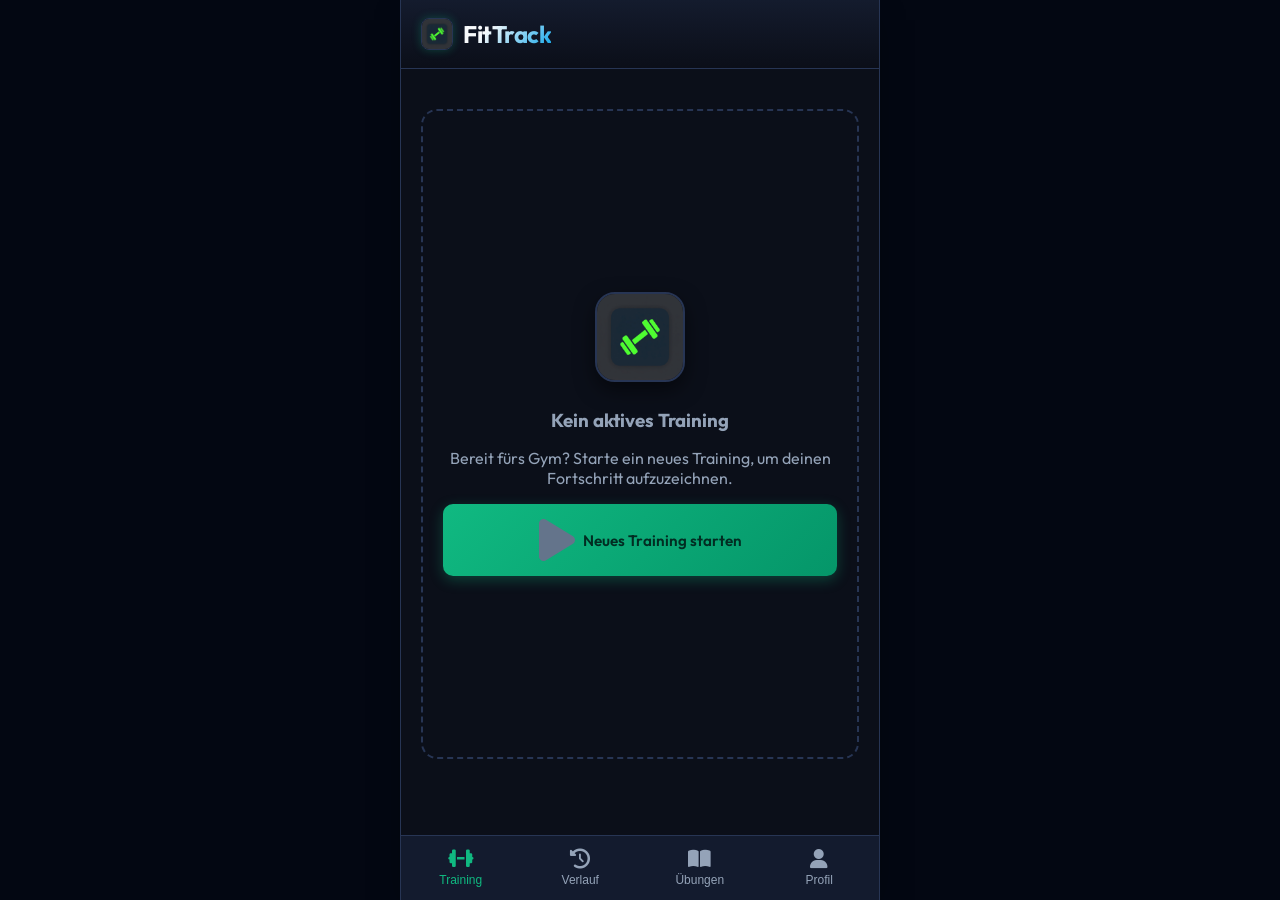
==== index.html @ 8a7a1597 "fix: add label to reset default exercises button" ====
<!DOCTYPE html>
<html lang="de">
<head>
  <meta charset="UTF-8">
  <meta name="viewport" content="width=device-width, initial-scale=1.0, maximum-scale=1.0, user-scalable=no">
  <title>FitTrack - Fitness-Tracker</title>
  <meta name="description" content="Ein erstklassiger mobiler Fitness-Tracker zum Erfassen von Sätzen, Wiederholungen und Gewichten offline.">
  <!-- PWA manifest -->
  <link rel="manifest" href="./manifest.json">
  <meta name="theme-color" content="#0f172a">
  <meta name="apple-mobile-web-app-capable" content="yes">
  <meta name="apple-mobile-web-app-status-bar-style" content="black-translucent">
  <meta name="apple-mobile-web-app-title" content="FitTrack">
  <link rel="apple-touch-icon" href="./icons/icon-192.png">

  
  <!-- Fonts & Icons -->
  <link rel="preconnect" href="https://fonts.googleapis.com">
  <link rel="preconnect" href="https://fonts.gstatic.com" crossorigin>
  <link href="https://fonts.googleapis.com/css2?family=Outfit:wght@300;400;500;600;700;800&display=swap" rel="stylesheet">
  <link rel="stylesheet" href="https://cdnjs.cloudflare.com/ajax/libs/font-awesome/6.4.0/css/all.min.css">
  
  <!-- Core Stylesheet -->
  <link rel="stylesheet" href="css/style.css?v=23">
  
  <!-- Firebase SDKs (v9+ compat) -->
  <script src="https://www.gstatic.com/firebasejs/9.22.1/firebase-app-compat.js"></script>
  <script src="https://www.gstatic.com/firebasejs/9.22.1/firebase-auth-compat.js"></script>
  <script src="https://www.gstatic.com/firebasejs/9.22.1/firebase-firestore-compat.js"></script>
</head>
<body>

  <div class="app-container">
    <!-- Header -->
    <header>
      <div class="header-logo-title">
        <img src="icons/icon-192.png" alt="FitTrack Logo" class="app-logo">
        <h1>FitTrack</h1>
      </div>
      <div id="workout-timer" class="timer-badge" style="display: none;">
        <i class="fa-regular fa-clock"></i>
        <span id="timer-text">00:00</span>
      </div>
    </header>

    <!-- 1. Active Workout View -->
    <main id="view-workout" class="view active">
      <!-- Empty State (No Active Workout) -->
      <div id="workout-empty-state" class="empty-state">
        <img src="icons/icon-192.png" alt="FitTrack Logo" class="empty-state-logo">
        <h3>Kein aktives Training</h3>
        <p>Bereit fürs Gym? Starte ein neues Training, um deinen Fortschritt aufzuzeichnen.</p>
        <button id="btn-start-workout" class="btn btn-primary">
          <i class="fa-solid fa-play"></i> Neues Training starten
        </button>
      </div>

      <!-- Active Workout Session UI -->
      <div id="workout-active-ui" style="display: none;">
        <div class="workout-header">
          <div class="workout-title-row">
            <input type="text" id="workout-name-input" value="Training" aria-label="Name des Trainings">
            <button id="btn-cancel-workout" class="btn btn-danger btn-sm" title="Training verwerfen">
              <i class="fa-solid fa-trash-can"></i>
            </button>
          </div>
          <div class="workout-meta">
            <span><i class="fa-solid fa-calendar-days"></i> Heute</span>
            <span><i class="fa-solid fa-layer-group"></i> <span id="workout-exercise-count">0</span> Übungen</span>
          </div>
        </div>

        <!-- Exercises list of the current workout -->
        <div id="workout-exercises-list"></div>

        <div class="action-bar-sticky">
          <button id="btn-add-exercise-trigger" class="btn btn-secondary">
            <i class="fa-solid fa-plus"></i> Übung hinzufügen
          </button>
          <button id="btn-finish-workout" class="btn btn-primary">
            <i class="fa-solid fa-circle-check"></i> Training abschließen
          </button>
        </div>
      </div>
    </main>

    <!-- 2. History View -->
    <main id="view-history" class="view">
      <h2 style="font-size: 1.25rem; font-weight: 700; margin-bottom: 16px;">Trainingsverlauf</h2>
      
      <div id="history-empty-state" class="empty-state">
        <i class="fa-solid fa-clock-rotate-left"></i>
        <h3>Noch keine Trainings aufgezeichnet</h3>
        <p>Deine beendeten Einheiten werden hier angezeigt. Bleib dran!</p>
      </div>

      <div id="history-list" class="history-list" style="display: none;"></div>
    </main>

    <!-- 3. Exercises Library View -->
    <main id="view-exercises" class="view">
      <div style="display: flex; justify-content: space-between; align-items: center; margin-bottom: 16px;">
        <h2 style="font-size: 1.25rem; font-weight: 700;">Übungsdatenbank</h2>
        <div style="display: flex; gap: 8px;">
          <button id="btn-reset-default-exercises" class="btn btn-secondary btn-sm" title="Standardübungen wiederherstellen">
            <i class="fa-solid fa-arrow-rotate-left"></i> Standard
          </button>
          <button id="btn-create-exercise-modal-trigger" class="btn btn-secondary btn-sm">
            <i class="fa-solid fa-plus"></i> Eigene
          </button>
        </div>
      </div>

      <!-- Search & Filters -->
      <div class="search-container">
        <div class="search-input-wrapper">
          <i class="fa-solid fa-magnifying-glass"></i>
          <input type="text" id="exercise-search-input" class="search-input" placeholder="Übung suchen...">
        </div>
      </div>

      <div id="category-filters-container" class="category-filters">
        <span class="filter-badge active" data-category="all">Alle</span>
        <span class="filter-badge" data-category="brust">Brust</span>
        <span class="filter-badge" data-category="rücken">Rücken</span>
        <span class="filter-badge" data-category="beine">Beine</span>
        <span class="filter-badge" data-category="schultern">Schultern</span>
        <span class="filter-badge" data-category="arme">Arme</span>
        <span class="filter-badge" data-category="bauch">Bauch</span>
      </div>

      <div id="exercises-list" class="exercises-list"></div>
    </main>

    <!-- 4. Profile View -->
    <main id="view-profile" class="view">
      <h2 style="font-size: 1.25rem; font-weight: 700; margin-bottom: 16px;">Mein Profil</h2>
      
      <!-- Profile Card (Logged In) -->
      <div id="profile-logged-in" style="display: none;">
        <div class="profile-card">
          <div class="profile-avatar">
            <i class="fa-solid fa-user-check"></i>
          </div>
          <div class="profile-info">
            <span id="profile-email" class="profile-username">user@example.com</span>
            <span class="profile-status"><i class="fa-solid fa-cloud-arrow-up"></i> Cloud-Synchronisierung aktiv</span>
          </div>
        </div>
        <button id="btn-logout" class="btn btn-danger" style="margin-top: 20px;">
          <i class="fa-solid fa-right-from-bracket"></i> Abmelden
        </button>
      </div>

      <!-- Auth Form Card (Logged Out) -->
      <div id="profile-logged-out" style="display: block;">
        <div class="auth-card">
          <h3>Mit Cloud synchronisieren</h3>
          <p style="color: var(--text-secondary); font-size: 0.88rem; margin-bottom: 20px;">
            Melde dich an, um deine Trainingseinheiten in der Cloud zu sichern und auf allen Geräten zu synchronisieren.
          </p>

          <form id="auth-form" onsubmit="return false;">
            <div class="form-group">
              <label for="auth-email" class="form-label">E-Mail-Adresse</label>
              <input type="email" id="auth-email" class="form-input" placeholder="name@beispiel.de" required>
            </div>
            <div class="form-group">
              <label for="auth-password" class="form-label">Passwort</label>
              <input type="password" id="auth-password" class="form-input" placeholder="Mind. 6 Zeichen" required>
            </div>
            
            <p id="auth-error-msg" style="color: var(--accent-danger); font-size: 0.85rem; margin-top: -8px; margin-bottom: 12px; display: none;"></p>

            <div style="display: flex; gap: 10px;">
              <button type="submit" id="btn-submit-login" class="btn btn-primary" style="flex: 1;">Einloggen</button>
              <button type="button" id="btn-submit-register" class="btn btn-secondary" style="flex: 1;">Registrieren</button>
            </div>
          </form>

          <div class="auth-divider">
            <span>oder</span>
          </div>

          <button id="btn-google-login" class="btn btn-secondary" style="width: 100%; gap: 10px;">
            <img src="https://www.gstatic.com/firebasejs/ui/2.0.0/images/auth/google.svg" width="18" alt="Google Logo">
            Mit Google anmelden
          </button>
        </div>
      </div>

      <!-- Settings Section -->
      <div class="settings-card">
        <h3 style="font-size: 1.15rem; font-weight: 700; margin-bottom: 16px;">Einstellungen</h3>
        
        <div class="setting-row">
          <div class="setting-info">
            <span class="setting-title">Pausen-Timer</span>
            <span class="setting-desc">Automatisch nach jedem Satz</span>
          </div>
          <label class="toggle-switch">
            <input type="checkbox" id="setting-timer-enabled">
            <span class="toggle-slider"></span>
          </label>
        </div>

        <div class="setting-row">
          <div class="setting-info">
            <span class="setting-title">Pausen-Dauer</span>
            <span class="setting-desc">Standardzeit für den Timer</span>
          </div>
          <select id="setting-timer-duration" class="form-select" style="width: auto; padding: 6px 30px 6px 12px; font-size: 0.9rem;">
            <option value="30">30 Sek.</option>
            <option value="60">60 Sek.</option>
            <option value="90">90 Sek.</option>
            <option value="120">2 Min.</option>
            <option value="150">2.5 Min.</option>
            <option value="180">3 Min.</option>
            <option value="240">4 Min.</option>
            <option value="300">5 Min.</option>
          </select>
        </div>
      </div>
    </main>

    <!-- Floating Bottom Navigation -->
    <nav class="nav-bar">
      <button class="nav-tab active" data-view="workout" id="nav-tab-workout">
        <i class="fa-solid fa-dumbbell"></i>
        <span>Training</span>
      </button>
      <button class="nav-tab" data-view="history" id="nav-tab-history">
        <i class="fa-solid fa-clock-rotate-left"></i>
        <span>Verlauf</span>
      </button>
      <button class="nav-tab" data-view="exercises" id="nav-tab-exercises">
        <i class="fa-solid fa-book-open"></i>
        <span>Übungen</span>
      </button>
      <button class="nav-tab" data-view="profile" id="nav-tab-profile">
        <i class="fa-solid fa-user"></i>
        <span>Profil</span>
      </button>
    </nav>
  </div>

  <!-- Modal: Select Exercise (to add to active workout) -->
  <div id="modal-select-exercise" class="modal">
    <div class="modal-content">
      <div class="modal-header">
        <h2>Übung auswählen</h2>
        <button id="btn-close-select-modal" class="btn-modal-close"><i class="fa-solid fa-xmark"></i></button>
      </div>
      <div class="search-container">
        <div class="search-input-wrapper">
          <i class="fa-solid fa-magnifying-glass"></i>
          <input type="text" id="modal-exercise-search-input" class="search-input" placeholder="Übung suchen...">
        </div>
      </div>
      <div id="modal-exercises-list" class="exercises-list" style="max-height: 300px; overflow-y: auto; margin-bottom: 20px;"></div>
    </div>
  </div>

  <!-- Modal: Create Custom Exercise -->
  <div id="modal-create-exercise" class="modal">
    <div class="modal-content">
      <div class="modal-header">
        <h2 id="modal-create-exercise-title">Neue eigene Übung</h2>
        <button id="btn-close-create-modal" class="btn-modal-close"><i class="fa-solid fa-xmark"></i></button>
      </div>
      <form id="form-create-exercise" onsubmit="return false;">
        <div class="form-group">
          <label for="custom-exercise-name" class="form-label">Name der Übung</label>
          <input type="text" id="custom-exercise-name" class="form-input" placeholder="z. B. Schrägbankdrücken" required>
        </div>
        <div class="form-group">
          <label for="custom-exercise-category" class="form-label">Kategorie</label>
          <select id="custom-exercise-category" class="form-select" required>
            <option value="Brust">Brust</option>
            <option value="Rücken">Rücken</option>
            <option value="Beine">Beine</option>
            <option value="Schultern">Schultern</option>
            <option value="Arme">Arme</option>
            <option value="Bauch">Bauch</option>
          </select>
        </div>
        <div class="modal-actions">
          <button type="button" id="btn-cancel-create-exercise" class="btn btn-secondary">Abbrechen</button>
          <button type="submit" id="btn-submit-create-exercise" class="btn btn-primary">Übung erstellen</button>
        </div>
      </form>
    </div>
  </div>

  <!-- Toast Notifications Container -->
  <div id="toast-container" class="toast-container"></div>

  <!-- Custom Dialog Confirmation Modal -->
  <div id="custom-dialog-modal" class="modal">
    <div class="modal-content" style="max-width: 320px;">
      <div class="modal-header" style="margin-bottom: 12px;">
        <h2 id="custom-dialog-title">Bestätigen</h2>
      </div>
      <p id="custom-dialog-message" style="color: var(--text-secondary); font-size: 0.95rem; margin-bottom: 20px; line-height: 1.4;"></p>
      <div class="modal-actions" style="margin-top: 0; gap: 10px;">
        <button id="btn-custom-dialog-cancel" class="btn btn-secondary btn-sm" style="flex: 1; padding: 10px;">Abbrechen</button>
        <button id="btn-custom-dialog-confirm" class="btn btn-primary btn-sm" style="flex: 1; padding: 10px;">Ja</button>
      </div>
    </div>
  </div>

  <!-- Rest Timer Overlay -->
  <div id="rest-timer-overlay" class="rest-timer-overlay" style="display: none;">
    <div class="rest-timer-content">
      <div class="rest-timer-header">
        <span id="rest-timer-title">Pause</span>
      </div>
      <div class="rest-timer-circle-wrapper">
        <svg class="rest-timer-svg" viewBox="0 0 100 100">
          <circle class="rest-timer-circle-bg" cx="50" cy="50" r="45"></circle>
          <circle id="rest-timer-circle-progress" class="rest-timer-circle-progress" cx="50" cy="50" r="45"></circle>
        </svg>
        <span id="rest-timer-time">01:30</span>
      </div>
      <div class="rest-timer-actions">
        <button id="btn-rest-timer-minus" class="btn btn-secondary btn-circle" title="-30 Sekunden">-30s</button>
        <button id="btn-rest-timer-skip" class="btn btn-primary btn-sm">Überspringen</button>
        <button id="btn-rest-timer-plus" class="btn btn-secondary btn-circle" title="+30 Sekunden">+30s</button>
      </div>
    </div>
  </div>

  <!-- Core App Logic -->
  <script type="module" src="js/app.js?v=23" defer></script>
</body>
</html>
---- css/style.css ----
/*
 * style.css
 * Premium dark mode styling for the Fitness Tracker app.
 * Sports-tech aesthetic: deep slate background, graphite cards, neon accents, and smooth transitions.
 */

:root {
  --bg-primary: #0b0f19;      /* Extra deep space slate */
  --bg-surface: #151d30;      /* Dark graphite card surface */
  --bg-surface-elevated: #1e2942; /* Slightly lighter surface for active inputs */
  --accent-primary: #10b981;  /* Emerald/Neon green */
  --accent-primary-glow: rgba(16, 185, 129, 0.15);
  --accent-secondary: #0ea5e9;/* Sky blue */
  --accent-danger: #ef4444;   /* Red for delete/destructive actions */
  --text-primary: #f8fafc;    /* Crisp off-white */
  --text-secondary: #94a3b8;  /* Muted cool grey */
  --text-muted: #64748b;      /* Darker grey for helper text */
  --border-color: #273554;    /* Subtle dark blue-grey border */
  --border-color-focus: #3b82f6;
  --font-sans: 'Outfit', 'Inter', system-ui, -apple-system, sans-serif;
  --transition-smooth: all 0.25s cubic-bezier(0.4, 0, 0.2, 1);
  --border-radius-lg: 16px;
  --border-radius-md: 10px;
  --border-radius-sm: 6px;
  --shadow-premium: 0 10px 30px -10px rgba(0, 0, 0, 0.5);
  --safe-bottom: env(safe-area-inset-bottom, 0px);
}

* {
  box-sizing: border-box;
  margin: 0;
  padding: 0;
  -webkit-tap-highlight-color: transparent;
}

body {
  font-family: var(--font-sans);
  background-color: #030712; /* Darkest base */
  color: var(--text-primary);
  display: flex;
  justify-content: center;
  height: 100vh;
  height: 100dvh;
  overflow: hidden;
}

/* App Container - Constrained to 480px on desktop to look like a mobile phone mockup */
.app-container {
  width: 100%;
  max-width: 480px;
  background-color: var(--bg-primary);
  display: flex;
  flex-direction: column;
  position: relative;
  height: 100%;
  box-shadow: var(--shadow-premium);
  border-left: 1px solid var(--border-color);
  border-right: 1px solid var(--border-color);
}

/* Header */
header {
  flex-shrink: 0;
  background: linear-gradient(180deg, rgba(21, 29, 48, 0.9) 0%, rgba(11, 15, 25, 0.9) 100%);
  backdrop-filter: blur(10px);
  padding: 18px 20px;
  z-index: 100;
  border-bottom: 1px solid var(--border-color);
  display: flex;
  justify-content: space-between;
  align-items: center;
}

header h1 {
  font-size: 1.5rem;
  font-weight: 700;
  background: linear-gradient(135deg, var(--text-primary) 30%, var(--accent-secondary) 100%);
  -webkit-background-clip: text;
  background-clip: text;
  -webkit-text-fill-color: transparent;
  letter-spacing: -0.5px;
}

.header-logo-title {
  display: flex;
  align-items: center;
  gap: 10px;
}

.app-logo {
  width: 32px;
  height: 32px;
  border-radius: 8px;
  object-fit: cover;
  box-shadow: 0 0 10px rgba(16, 185, 129, 0.3);
  border: 1px solid var(--border-color);
}

.empty-state-logo {
  width: 90px;
  height: 90px;
  border-radius: 20px;
  object-fit: cover;
  box-shadow: 0 8px 20px rgba(0, 0, 0, 0.5);
  border: 2px solid var(--border-color);
  margin-bottom: 10px;
  transition: var(--transition-smooth);
}

.empty-state-logo:hover {
  transform: scale(1.05) rotate(3deg);
  box-shadow: 0 12px 25px rgba(16, 185, 129, 0.2);
}

/* Timer Badge */
.timer-badge {
  background-color: rgba(14, 165, 233, 0.1);
  border: 1px solid rgba(14, 165, 233, 0.2);
  color: var(--accent-secondary);
  font-family: monospace;
  font-size: 0.95rem;
  padding: 6px 12px;
  border-radius: 20px;
  font-weight: 600;
  display: flex;
  align-items: center;
  gap: 6px;
  transition: var(--transition-smooth);
}

.timer-badge.active {
  background-color: rgba(16, 185, 129, 0.1);
  border-color: rgba(16, 185, 129, 0.3);
  color: var(--accent-primary);
  animation: pulse-border 2s infinite;
}

@keyframes pulse-border {
  0% { box-shadow: 0 0 0 0 rgba(16, 185, 129, 0.4); }
  70% { box-shadow: 0 0 0 6px rgba(16, 185, 129, 0); }
  100% { box-shadow: 0 0 0 0 rgba(16, 185, 129, 0); }
}

/* Views Section */
.view {
  padding: 20px;
  display: none;
  animation: fadeIn 0.3s ease-out;
}

.view.active {
  display: block;
  height: 100%;
  overflow-y: auto;
  overflow-x: hidden;
}

@keyframes fadeIn {
  from { opacity: 0; transform: translateY(10px); }
  to { opacity: 1; transform: translateY(0); }
}

/* Sticky Action Bar for Mobile */
.action-bar-sticky {
  position: sticky;
  bottom: -20px; /* Counteract .view padding */
  margin-top: 20px;
  background: rgba(11, 15, 25, 0.95);
  backdrop-filter: blur(10px);
  margin-left: -20px;
  margin-right: -20px;
  margin-bottom: -20px; /* Counteract .view padding */
  padding: 15px 20px;
  border-top: 1px solid var(--border-color);
  z-index: 50;
  display: flex;
  flex-direction: column;
  gap: 12px;
}

/* Buttons Styling */
.btn {
  font-family: var(--font-sans);
  font-size: 0.95rem;
  font-weight: 600;
  padding: 12px 18px;
  border-radius: var(--border-radius-md);
  border: none;
  cursor: pointer;
  display: inline-flex;
  align-items: center;
  justify-content: center;
  gap: 8px;
  transition: var(--transition-smooth);
  width: 100%;
}

.btn-primary {
  background: linear-gradient(135deg, var(--accent-primary) 0%, #059669 100%);
  color: #022c22;
  box-shadow: 0 4px 14px rgba(16, 185, 129, 0.3);
}

.btn-primary:active {
  transform: scale(0.97);
  box-shadow: 0 2px 6px rgba(16, 185, 129, 0.2);
}

.btn-secondary {
  background-color: var(--bg-surface-elevated);
  border: 1px solid var(--border-color);
  color: var(--text-primary);
}

.btn-secondary:active {
  background-color: var(--border-color);
}

.btn-danger {
  background-color: rgba(239, 68, 68, 0.1);
  border: 1px solid rgba(239, 68, 68, 0.2);
  color: var(--accent-danger);
}

.btn-danger:active {
  background-color: rgba(239, 68, 68, 0.25);
}

.btn-sm {
  padding: 8px 12px;
  font-size: 0.85rem;
  border-radius: var(--border-radius-sm);
  width: auto;
}

/* Bottom Navigation */
.nav-bar {
  flex-shrink: 0;
  height: calc(65px + var(--safe-bottom));
  background-color: rgba(21, 29, 48, 0.95);
  backdrop-filter: blur(15px);
  border-top: 1px solid var(--border-color);
  display: flex;
  justify-content: space-around;
  padding-bottom: var(--safe-bottom);
  z-index: 100;
}

.nav-tab {
  flex: 1;
  display: flex;
  flex-direction: column;
  align-items: center;
  justify-content: center;
  color: var(--text-secondary);
  text-decoration: none;
  font-size: 0.75rem;
  font-weight: 500;
  gap: 4px;
  cursor: pointer;
  border: none;
  background: none;
  transition: var(--transition-smooth);
}

.nav-tab i {
  font-size: 1.25rem;
}

.nav-tab.active {
  color: var(--accent-primary);
}

/* Active Workout UI Components */
.empty-state {
  display: flex;
  flex-direction: column;
  align-items: center;
  justify-content: center;
  padding: 20px;
  text-align: center;
  color: var(--text-secondary);
  border: 2px dashed var(--border-color);
  border-radius: var(--border-radius-lg);
  margin-top: 20px;
  margin-bottom: 20px;
  gap: 16px;
  min-height: calc(100vh - 250px);
}

.empty-state i {
  font-size: 3rem;
  color: var(--text-muted);
}

.workout-header {
  background-color: var(--bg-surface);
  border: 1px solid var(--border-color);
  border-radius: var(--border-radius-lg);
  padding: 16px;
  margin-bottom: 20px;
}

.workout-title-row {
  display: flex;
  justify-content: space-between;
  align-items: center;
  margin-bottom: 12px;
}

.workout-title-row input {
  background: none;
  border: none;
  color: var(--text-primary);
  font-size: 1.25rem;
  font-weight: 700;
  width: 70%;
  border-bottom: 1px solid transparent;
  transition: var(--transition-smooth);
}

.workout-title-row input:focus {
  outline: none;
  border-bottom-color: var(--accent-secondary);
}

.workout-meta {
  display: flex;
  gap: 16px;
  font-size: 0.85rem;
  color: var(--text-secondary);
}

.workout-meta span {
  display: flex;
  align-items: center;
  gap: 4px;
}

/* Exercise Card */
.exercise-card {
  background-color: var(--bg-surface);
  border: 1px solid var(--border-color);
  border-radius: var(--border-radius-lg);
  padding: 16px;
  margin-bottom: 16px;
  position: relative;
  transition: var(--transition-smooth);
}

.exercise-card-header {
  display: flex;
  justify-content: space-between;
  align-items: center;
  margin-bottom: 14px;
}

.exercise-title-info {
  display: flex;
  flex-direction: column;
}

.exercise-name {
  font-weight: 700;
  font-size: 1.05rem;
  color: var(--text-primary);
}

.exercise-category {
  font-size: 0.75rem;
  color: var(--accent-secondary);
  font-weight: 600;
  text-transform: uppercase;
  margin-top: 2px;
}

.btn-card-delete {
  background: none;
  border: none;
  color: var(--text-muted);
  cursor: pointer;
  font-size: 1.1rem;
  padding: 4px;
  transition: var(--transition-smooth);
}

.btn-card-delete:hover {
  color: var(--accent-danger);
}

/* Set Table Styling */
.sets-table {
  width: 100%;
  border-collapse: collapse;
}

.sets-header {
  display: grid;
  grid-template-columns: 0.8fr 1.8fr 1.8fr 1.2fr;
  padding-bottom: 6px;
  border-bottom: 1px solid var(--border-color);
  font-size: 0.75rem;
  font-weight: 600;
  color: var(--text-secondary);
  text-transform: uppercase;
  text-align: center;
}

.sets-header span:first-child {
  text-align: left;
  padding-left: 4px;
}

.set-row {
  display: grid;
  grid-template-columns: 0.8fr 1.8fr 1.8fr 1.2fr;
  align-items: center;
  padding: 8px 0;
  border-bottom: 1px solid rgba(39, 53, 84, 0.5);
  transition: var(--transition-smooth);
}

.set-row.completed {
  background-color: rgba(16, 185, 129, 0.04);
}

.set-num {
  font-size: 0.9rem;
  font-weight: 700;
  color: var(--text-secondary);
  padding-left: 8px;
}

.set-row.completed .set-num {
  color: var(--accent-primary);
}

/* Form Inputs with quick +/- touch triggers */
.input-group {
  display: flex;
  align-items: center;
  justify-content: center;
  gap: 2px;
}

.input-btn {
  width: 28px;
  height: 28px;
  background-color: var(--bg-surface-elevated);
  border: 1px solid var(--border-color);
  border-radius: 50%;
  color: var(--text-primary);
  display: flex;
  align-items: center;
  justify-content: center;
  font-size: 0.9rem;
  font-weight: bold;
  cursor: pointer;
  transition: var(--transition-smooth);
  user-select: none;
}

.input-btn:active {
  background-color: var(--border-color-focus);
  border-color: var(--border-color-focus);
  color: #fff;
  transform: scale(0.9);
}

.set-input {
  width: 50px;
  height: 32px;
  background-color: var(--bg-primary);
  border: 1px solid var(--border-color);
  border-radius: var(--border-radius-sm);
  color: var(--text-primary);
  text-align: center;
  font-family: monospace;
  font-size: 0.95rem;
  font-weight: 600;
  outline: none;
  transition: var(--transition-smooth);
}

.set-input:focus {
  border-color: var(--accent-secondary);
  box-shadow: 0 0 0 2px rgba(14, 165, 233, 0.1);
}

.set-row.completed .set-input {
  background-color: rgba(11, 15, 25, 0.5);
  border-color: rgba(16, 185, 129, 0.2);
  color: var(--text-secondary);
}

/* Complete button */
.btn-complete-set {
  width: 32px;
  height: 32px;
  border-radius: var(--border-radius-sm);
  border: 1px solid var(--border-color);
  background-color: var(--bg-primary);
  color: var(--text-secondary);
  display: flex;
  align-items: center;
  justify-content: center;
  cursor: pointer;
  margin: 0 auto;
  transition: var(--transition-smooth);
}

.btn-complete-set i {
  font-size: 0.95rem;
}

.btn-complete-set.completed {
  background-color: var(--accent-primary);
  border-color: var(--accent-primary);
  color: #022c22;
  box-shadow: 0 0 10px rgba(16, 185, 129, 0.25);
  animation: check-scale 0.2s cubic-bezier(0.175, 0.885, 0.32, 1.275);
}

@keyframes check-scale {
  0% { transform: scale(0.6); }
  100% { transform: scale(1); }
}

.btn-delete-set {
  background: none;
  border: none;
  color: var(--text-muted);
  cursor: pointer;
  padding: 4px;
}

.btn-delete-set:hover {
  color: var(--accent-danger);
}

/* Exercises View Styling */
.search-container {
  display: flex;
  margin-bottom: 16px;
  gap: 8px;
}

.search-input-wrapper {
  flex: 1;
  position: relative;
}

.search-input-wrapper i {
  position: absolute;
  left: 12px;
  top: 50%;
  transform: translateY(-50%);
  color: var(--text-muted);
}

.search-input {
  width: 100%;
  padding: 12px 12px 12px 38px;
  background-color: var(--bg-surface);
  border: 1px solid var(--border-color);
  border-radius: var(--border-radius-md);
  color: var(--text-primary);
  font-size: 0.95rem;
  outline: none;
  transition: var(--transition-smooth);
}

.search-input:focus {
  border-color: var(--accent-secondary);
  box-shadow: 0 0 0 3px rgba(14, 165, 233, 0.15);
}

/* Category Filters Horizontal Scroll */
.category-filters {
  display: flex;
  gap: 8px;
  overflow-x: auto;
  padding-bottom: 12px;
  margin-bottom: 16px;
  scrollbar-width: none; /* Firefox */
}

.category-filters::-webkit-scrollbar {
  display: none; /* Chrome/Safari */
}

.filter-badge {
  flex-shrink: 0;
  padding: 8px 14px;
  border-radius: 20px;
  background-color: var(--bg-surface);
  border: 1px solid var(--border-color);
  color: var(--text-secondary);
  font-size: 0.85rem;
  font-weight: 600;
  cursor: pointer;
  transition: var(--transition-smooth);
}

.filter-badge.active {
  background-color: var(--accent-secondary);
  border-color: var(--accent-secondary);
  color: #0c1c30;
}

/* Exercises Lists */
.exercises-list {
  display: flex;
  flex-direction: column;
  gap: 10px;
}

.exercise-item {
  background-color: var(--bg-surface);
  border: 1px solid var(--border-color);
  border-radius: var(--border-radius-md);
  padding: 14px 16px;
  display: flex;
  justify-content: space-between;
  align-items: center;
  transition: var(--transition-smooth);
}

.exercise-item:active {
  transform: scale(0.99);
  background-color: var(--bg-surface-elevated);
}

.exercise-item-info {
  display: flex;
  flex-direction: column;
}

.exercise-item-name {
  font-weight: 600;
  font-size: 0.98rem;
  color: var(--text-primary);
}

.exercise-item-category {
  font-size: 0.75rem;
  color: var(--text-secondary);
  margin-top: 2px;
}

.btn-add-exercise-to-workout {
  width: 32px;
  height: 32px;
  border-radius: 50%;
  background-color: rgba(16, 185, 129, 0.1);
  border: 1px solid rgba(16, 185, 129, 0.2);
  color: var(--accent-primary);
  display: flex;
  align-items: center;
  justify-content: center;
  cursor: pointer;
  transition: var(--transition-smooth);
}

.btn-add-exercise-to-workout:hover {
  background-color: var(--accent-primary);
  color: #022c22;
}

.btn-delete-custom-ex {
  background: none;
  border: none;
  color: var(--text-muted);
  cursor: pointer;
  padding: 6px;
  font-size: 0.95rem;
}

.btn-delete-custom-ex:hover {
  color: var(--accent-danger);
}

/* History Tab UI */
.history-list {
  display: flex;
  flex-direction: column;
  gap: 16px;
}

.history-card {
  background-color: var(--bg-surface);
  border: 1px solid var(--border-color);
  border-radius: var(--border-radius-lg);
  padding: 16px;
  position: relative;
  transition: var(--transition-smooth);
}

.history-card-header {
  display: flex;
  justify-content: space-between;
  align-items: flex-start;
  margin-bottom: 10px;
  border-bottom: 1px solid rgba(39, 53, 84, 0.4);
  padding-bottom: 8px;
}

.history-workout-name {
  font-weight: 700;
  font-size: 1.1rem;
  color: var(--text-primary);
}

.history-workout-date {
  font-size: 0.8rem;
  color: var(--text-secondary);
  margin-top: 2px;
}

.history-stats {
  display: flex;
  gap: 20px;
  margin-bottom: 12px;
  font-size: 0.85rem;
  font-weight: 600;
}

.history-stat {
  display: flex;
  align-items: center;
  gap: 6px;
  color: var(--text-secondary);
}

.history-stat i {
  color: var(--accent-secondary);
}

.history-exercises-summary {
  display: flex;
  flex-direction: column;
  gap: 6px;
}

.history-ex-row {
  font-size: 0.88rem;
  color: var(--text-primary);
  display: flex;
  justify-content: space-between;
}

.history-ex-name {
  font-weight: 500;
  max-width: 70%;
  white-space: nowrap;
  overflow: hidden;
  text-overflow: ellipsis;
}

.history-ex-sets {
  color: var(--text-secondary);
  font-size: 0.8rem;
}

/* Modal Popup Dialogues */
.modal {
  display: none;
  position: fixed;
  top: 0;
  left: 0;
  right: 0;
  bottom: 0;
  z-index: 1000;
  background-color: rgba(3, 7, 18, 0.8);
  backdrop-filter: blur(8px);
  align-items: center;
  justify-content: center;
  padding: 20px;
  animation: modalOverlayFade 0.25s ease-out;
}

.modal.active {
  display: flex;
}

.modal-content {
  background-color: var(--bg-surface);
  border: 1px solid var(--border-color);
  border-radius: var(--border-radius-lg);
  padding: 24px;
  width: 100%;
  max-width: 400px;
  box-shadow: var(--shadow-premium);
  position: relative;
  animation: modalSlideUp 0.3s cubic-bezier(0.175, 0.885, 0.32, 1.275);
}

@keyframes modalOverlayFade {
  from { opacity: 0; }
  to { opacity: 1; }
}

@keyframes modalSlideUp {
  from { transform: translateY(30px); opacity: 0; }
  to { transform: translateY(0); opacity: 1; }
}

.modal-header {
  display: flex;
  justify-content: space-between;
  align-items: center;
  margin-bottom: 20px;
}

.modal-header h2 {
  font-size: 1.25rem;
  font-weight: 700;
}

.btn-modal-close {
  background: none;
  border: none;
  color: var(--text-secondary);
  cursor: pointer;
  font-size: 1.25rem;
}

.form-group {
  margin-bottom: 18px;
}

.form-label {
  display: block;
  font-size: 0.85rem;
  font-weight: 600;
  color: var(--text-secondary);
  margin-bottom: 6px;
  text-transform: uppercase;
}

.form-input, .form-select {
  width: 100%;
  padding: 12px;
  background-color: var(--bg-primary);
  border: 1px solid var(--border-color);
  border-radius: var(--border-radius-md);
  color: var(--text-primary);
  font-family: var(--font-sans);
  font-size: 0.95rem;
  outline: none;
  transition: var(--transition-smooth);
}

.form-input:focus, .form-select:focus {
  border-color: var(--accent-secondary);
}

.modal-actions {
  display: flex;
  gap: 12px;
  margin-top: 24px;
}

/* Profile and Auth Styling */
.profile-card, .auth-card {
  background-color: var(--bg-surface);
  border: 1px solid var(--border-color);
  border-radius: var(--border-radius-lg);
  padding: 24px;
  margin-top: 10px;
}

.profile-card {
  display: flex;
  align-items: center;
  gap: 16px;
}

.profile-avatar {
  width: 50px;
  height: 50px;
  border-radius: 50%;
  background-color: rgba(16, 185, 129, 0.1);
  border: 1px solid rgba(16, 185, 129, 0.2);
  color: var(--accent-primary);
  display: flex;
  align-items: center;
  justify-content: center;
  font-size: 1.5rem;
}

.profile-info {
  display: flex;
  flex-direction: column;
}

.profile-username {
  font-weight: 700;
  font-size: 1.05rem;
  color: var(--text-primary);
}

.profile-status {
  font-size: 0.8rem;
  color: var(--accent-primary);
  margin-top: 4px;
  display: flex;
  align-items: center;
  gap: 4px;
}

.auth-card h3 {
  font-size: 1.15rem;
  font-weight: 700;
  margin-bottom: 8px;
}

.auth-divider {
  display: flex;
  align-items: center;
  text-align: center;
  color: var(--text-muted);
  margin: 16px 0;
  font-size: 0.85rem;
  text-transform: uppercase;
}

.auth-divider::before, .auth-divider::after {
  content: '';
  flex: 1;
  border-bottom: 1px solid var(--border-color);
}

.auth-divider:not(:empty)::before {
  margin-right: .5em;
}

.auth-divider:not(:empty)::after {
  margin-left: .5em;
}

/* Toast Notification System */
.toast-container {
  position: fixed;
  bottom: 85px; /* Float right above bottom navigation */
  left: 50%;
  transform: translateX(-50%);
  width: calc(100% - 40px);
  max-width: 440px;
  display: flex;
  flex-direction: column;
  gap: 8px;
  z-index: 2000;
  pointer-events: none;
}

.toast {
  background-color: var(--bg-surface);
  border: 1px solid var(--border-color);
  border-radius: var(--border-radius-md);
  padding: 12px 16px;
  color: var(--text-primary);
  font-size: 0.9rem;
  font-weight: 500;
  display: flex;
  align-items: center;
  gap: 10px;
  box-shadow: var(--shadow-premium);
  pointer-events: auto;
  opacity: 0;
  transform: translateY(20px);
  transition: opacity 0.3s ease, transform 0.3s cubic-bezier(0.175, 0.885, 0.32, 1.275);
}

.toast.show {
  opacity: 1;
  transform: translateY(0);
}

.toast.hide {
  opacity: 0;
  transform: translateY(-20px);
}

.toast-success {
  border-left: 4px solid var(--accent-primary);
}

.toast-success i {
  color: var(--accent-primary);
}

.toast-error {
  border-left: 4px solid var(--accent-danger);
}

.toast-error i {
  color: var(--accent-danger);
}

.toast-info {
  border-left: 4px solid var(--accent-secondary);
}

.toast-info i {
  color: var(--accent-secondary);
}

/* Rest Timer Overlay styling */
.rest-timer-overlay {
  position: fixed;
  bottom: 0;
  left: 0;
  right: 0;
  background: rgba(15, 23, 42, 0.85);
  backdrop-filter: blur(16px);
  -webkit-backdrop-filter: blur(16px);
  border-top: 1px solid var(--border-color);
  border-radius: var(--border-radius-lg) var(--border-radius-lg) 0 0;
  z-index: 1500;
  box-shadow: 0 -8px 32px rgba(0, 0, 0, 0.5);
  padding: 20px 24px 34px 24px; /* extra bottom padding for mobile safe area */
  animation: slide-up-timer 0.35s cubic-bezier(0.16, 1, 0.3, 1);
}

.rest-timer-overlay.closing {
  animation: slide-down-timer 0.3s cubic-bezier(0.16, 1, 0.3, 1) forwards;
}

@keyframes slide-up-timer {
  from { transform: translateY(100%); }
  to { transform: translateY(0); }
}

@keyframes slide-down-timer {
  from { transform: translateY(0); }
  to { transform: translateY(100%); }
}

.rest-timer-content {
  display: flex;
  flex-direction: column;
  align-items: center;
  gap: 16px;
  max-width: 440px;
  margin: 0 auto;
}

.rest-timer-header {
  font-size: 1rem;
  font-weight: 700;
  color: var(--text-primary);
  text-align: center;
  letter-spacing: 0.05em;
  text-transform: uppercase;
}

.rest-timer-circle-wrapper {
  position: relative;
  width: 120px;
  height: 120px;
  display: flex;
  align-items: center;
  justify-content: center;
}

.rest-timer-svg {
  width: 100%;
  height: 100%;
  transform: rotate(-90deg);
}

.rest-timer-circle-bg {
  fill: none;
  stroke: rgba(255, 255, 255, 0.05);
  stroke-width: 6;
}

.rest-timer-circle-progress {
  fill: none;
  stroke: var(--accent-secondary);
  stroke-width: 6;
  stroke-linecap: round;
  stroke-dasharray: 283; /* 2 * PI * r = 2 * 3.14159 * 45 = 282.7 */
  stroke-dashoffset: 0;
  transition: stroke-dashoffset 0.2s linear;
}

#rest-timer-time {
  position: absolute;
  font-family: monospace;
  font-size: 1.8rem;
  font-weight: 700;
  color: var(--text-primary);
}

.rest-timer-actions {
  display: flex;
  align-items: center;
  justify-content: center;
  gap: 20px;
  width: 100%;
}

.btn-circle {
  width: 46px;
  height: 46px;
  border-radius: 50%;
  padding: 0;
  display: flex;
  align-items: center;
  justify-content: center;
  font-size: 0.85rem;
  font-weight: 700;
  cursor: pointer;
  background-color: var(--bg-surface-elevated);
  border: 1px solid var(--border-color);
  color: var(--text-primary);
  transition: var(--transition-smooth);
}

.btn-circle:active {
  transform: scale(0.9);
  background-color: var(--border-color-focus);
}

/* Settings UI */
.settings-card {
  background-color: var(--bg-surface);
  border: 1px solid var(--border-color);
  border-radius: var(--border-radius-lg);
  padding: 20px;
  margin-top: 24px;
}

.setting-row {
  display: flex;
  justify-content: space-between;
  align-items: center;
  padding: 12px 0;
  border-bottom: 1px solid var(--border-color);
}

.setting-row:last-child {
  border-bottom: none;
  padding-bottom: 0;
}

.setting-info {
  display: flex;
  flex-direction: column;
}

.setting-title {
  font-weight: 600;
  font-size: 1rem;
}

.setting-desc {
  font-size: 0.8rem;
  color: var(--text-secondary);
  margin-top: 2px;
}

/* Toggle Switch */
.toggle-switch {
  position: relative;
  display: inline-block;
  width: 50px;
  height: 28px;
}

.toggle-switch input {
  opacity: 0;
  width: 0;
  height: 0;
}

.toggle-slider {
  position: absolute;
  cursor: pointer;
  top: 0;
  left: 0;
  right: 0;
  bottom: 0;
  background-color: var(--bg-background);
  border: 1px solid var(--border-color);
  transition: .3s;
  border-radius: 34px;
}

.toggle-slider:before {
  position: absolute;
  content: "";
  height: 20px;
  width: 20px;
  left: 3px;
  bottom: 3px;
  background-color: var(--text-secondary);
  transition: .3s;
  border-radius: 50%;
}

/* Rest Timer Overlay styling */
.rest-timer-overlay {
  position: fixed;
  bottom: 0;
  left: 0;
  right: 0;
  background: rgba(15, 23, 42, 0.85);
  backdrop-filter: blur(16px);
  -webkit-backdrop-filter: blur(16px);
  border-top: 1px solid var(--border-color);
  border-radius: var(--border-radius-lg) var(--border-radius-lg) 0 0;
  z-index: 1500;
  box-shadow: 0 -8px 32px rgba(0, 0, 0, 0.5);
  padding: 20px 24px 34px 24px; /* extra bottom padding for mobile safe area */
  animation: slide-up-timer 0.35s cubic-bezier(0.16, 1, 0.3, 1);
}

.rest-timer-overlay.closing {
  animation: slide-down-timer 0.3s cubic-bezier(0.16, 1, 0.3, 1) forwards;
}

@keyframes slide-up-timer {
  from { transform: translateY(100%); }
  to { transform: translateY(0); }
}

@keyframes slide-down-timer {
  from { transform: translateY(0); }
  to { transform: translateY(100%); }
}

.rest-timer-content {
  display: flex;
  flex-direction: column;
  align-items: center;
  gap: 16px;
  max-width: 440px;
  margin: 0 auto;
}

.rest-timer-header {
  font-size: 1rem;
  font-weight: 700;
  color: var(--text-primary);
  text-align: center;
  letter-spacing: 0.05em;
  text-transform: uppercase;
}

.rest-timer-circle-wrapper {
  position: relative;
  width: 120px;
  height: 120px;
  display: flex;
  align-items: center;
  justify-content: center;
}

.rest-timer-svg {
  width: 100%;
  height: 100%;
  transform: rotate(-90deg);
}

.rest-timer-circle-bg {
  fill: none;
  stroke: rgba(255, 255, 255, 0.05);
  stroke-width: 6;
}

.rest-timer-circle-progress {
  fill: none;
  stroke: var(--accent-secondary);
  stroke-width: 6;
  stroke-linecap: round;
  stroke-dasharray: 283; /* 2 * PI * r = 2 * 3.14159 * 45 = 282.7 */
  stroke-dashoffset: 0;
  transition: stroke-dashoffset 0.2s linear;
}

#rest-timer-time {
  position: absolute;
  font-family: monospace;
  font-size: 1.8rem;
  font-weight: 700;
  color: var(--text-primary);
}

.rest-timer-actions {
  display: flex;
  align-items: center;
  justify-content: center;
  gap: 20px;
  width: 100%;
}

.btn-circle {
  width: 46px;
  height: 46px;
  border-radius: 50%;
  padding: 0;
  display: flex;
  align-items: center;
  justify-content: center;
  font-size: 0.85rem;
  font-weight: 700;
  cursor: pointer;
  background-color: var(--bg-surface-elevated);
  border: 1px solid var(--border-color);
  color: var(--text-primary);
  transition: var(--transition-smooth);
}

.btn-circle:active {
  transform: scale(0.9);
  background-color: var(--border-color-focus);
}

/* Settings UI */
.settings-card {
  background-color: var(--bg-surface);
  border: 1px solid var(--border-color);
  border-radius: var(--border-radius-lg);
  padding: 20px;
  margin-top: 24px;
}

.setting-row {
  display: flex;
  justify-content: space-between;
  align-items: center;
  padding: 12px 0;
  border-bottom: 1px solid var(--border-color);
}

.setting-row:last-child {
  border-bottom: none;
  padding-bottom: 0;
}

.setting-info {
  display: flex;
  flex-direction: column;
}

.setting-title {
  font-weight: 600;
  font-size: 1rem;
}

.setting-desc {
  font-size: 0.8rem;
  color: var(--text-secondary);
  margin-top: 2px;
}

/* Toggle Switch */
.toggle-switch {
  position: relative;
  display: inline-block;
  width: 50px;
  height: 28px;
}

.toggle-switch input {
  opacity: 0;
  width: 0;
  height: 0;
}

.toggle-slider {
  position: absolute;
  cursor: pointer;
  top: 0;
  left: 0;
  right: 0;
  bottom: 0;
  background-color: var(--bg-background);
  border: 1px solid var(--border-color);
  transition: .3s;
  border-radius: 34px;
}

.toggle-slider:before {
  position: absolute;
  content: "";
  height: 20px;
  width: 20px;
  left: 3px;
  bottom: 3px;
  background-color: var(--text-secondary);
  transition: .3s;
  border-radius: 50%;
}

input:checked + .toggle-slider {
  background-color: var(--accent-primary);
  border-color: var(--accent-primary);
}

input:checked + .toggle-slider:before {
  transform: translateX(22px);
  background-color: #fff;
}

/* Hide number input spin buttons */
input[type="number"]::-webkit-outer-spin-button,
input[type="number"]::-webkit-inner-spin-button {
  -webkit-appearance: none;
  appearance: none;
  margin: 0;
}
input[type="number"] {
  -moz-appearance: textfield;
  appearance: textfield;
}

/* PR Badge in Library */
.exercise-pr-badge {
  font-size: 0.75rem;
  color: #fbbf24; /* amber-400 */
  background: rgba(251, 191, 36, 0.1);
  padding: 2px 8px;
  border-radius: 12px;
  display: inline-flex;
  align-items: center;
  gap: 4px;
  margin-top: 6px;
  font-weight: 600;
}
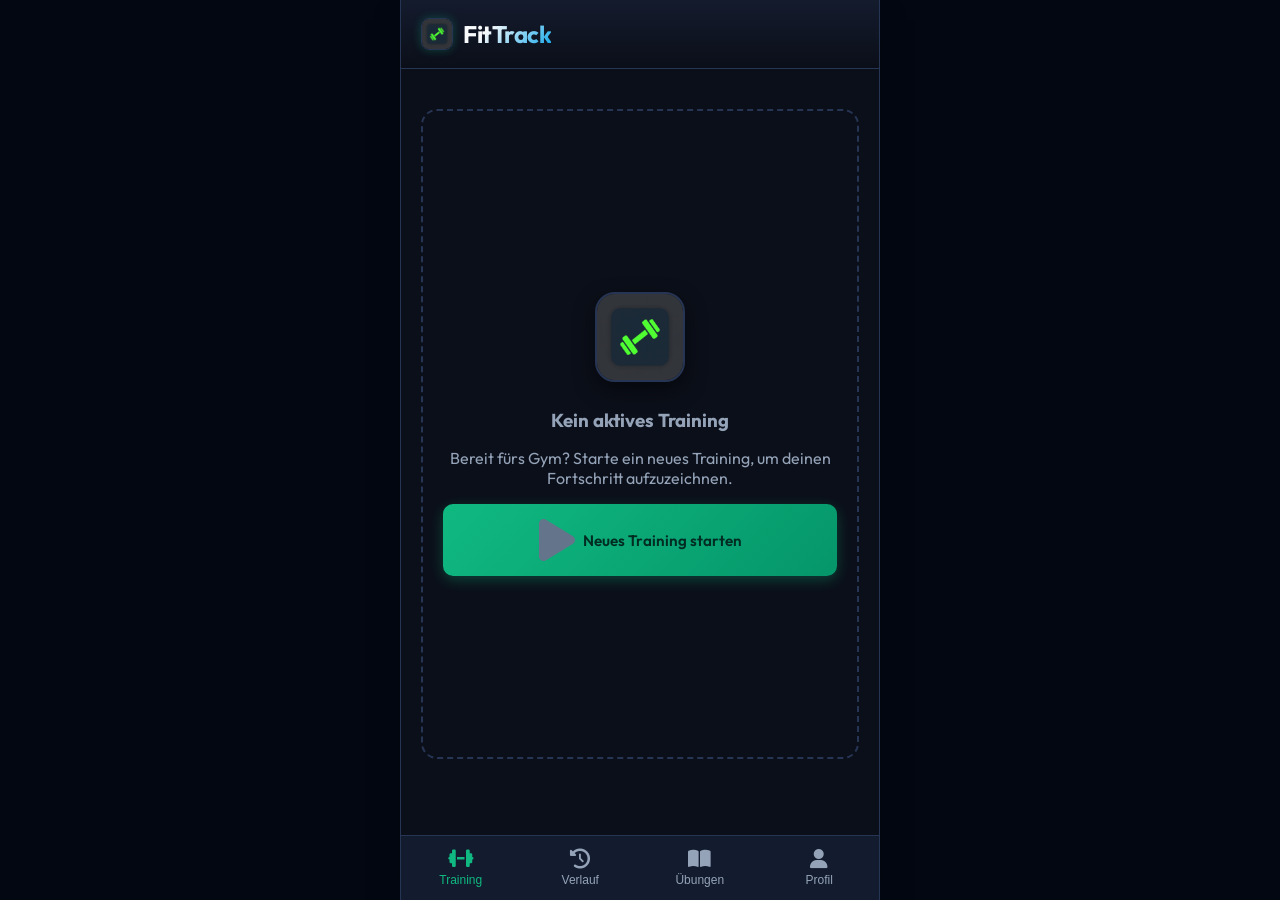
==== commit 4d2893c6: "fix: always stop rest timer on finishWorkout, not only in browser env" ====
--- a/index.html
+++ b/index.html
@@ -21,7 +21,7 @@
   <link rel="stylesheet" href="https://cdnjs.cloudflare.com/ajax/libs/font-awesome/6.4.0/css/all.min.css">
   
   <!-- Core Stylesheet -->
-  <link rel="stylesheet" href="css/style.css?v=23">
+  <link rel="stylesheet" href="css/style.css?v=27">
   
   <!-- Firebase SDKs (v9+ compat) -->
   <script src="https://www.gstatic.com/firebasejs/9.22.1/firebase-app-compat.js"></script>
@@ -331,6 +331,6 @@
   </div>
 
   <!-- Core App Logic -->
-  <script type="module" src="js/app.js?v=23" defer></script>
+  <script type="module" src="js/app.js?v=27" defer></script>
 </body>
 </html>
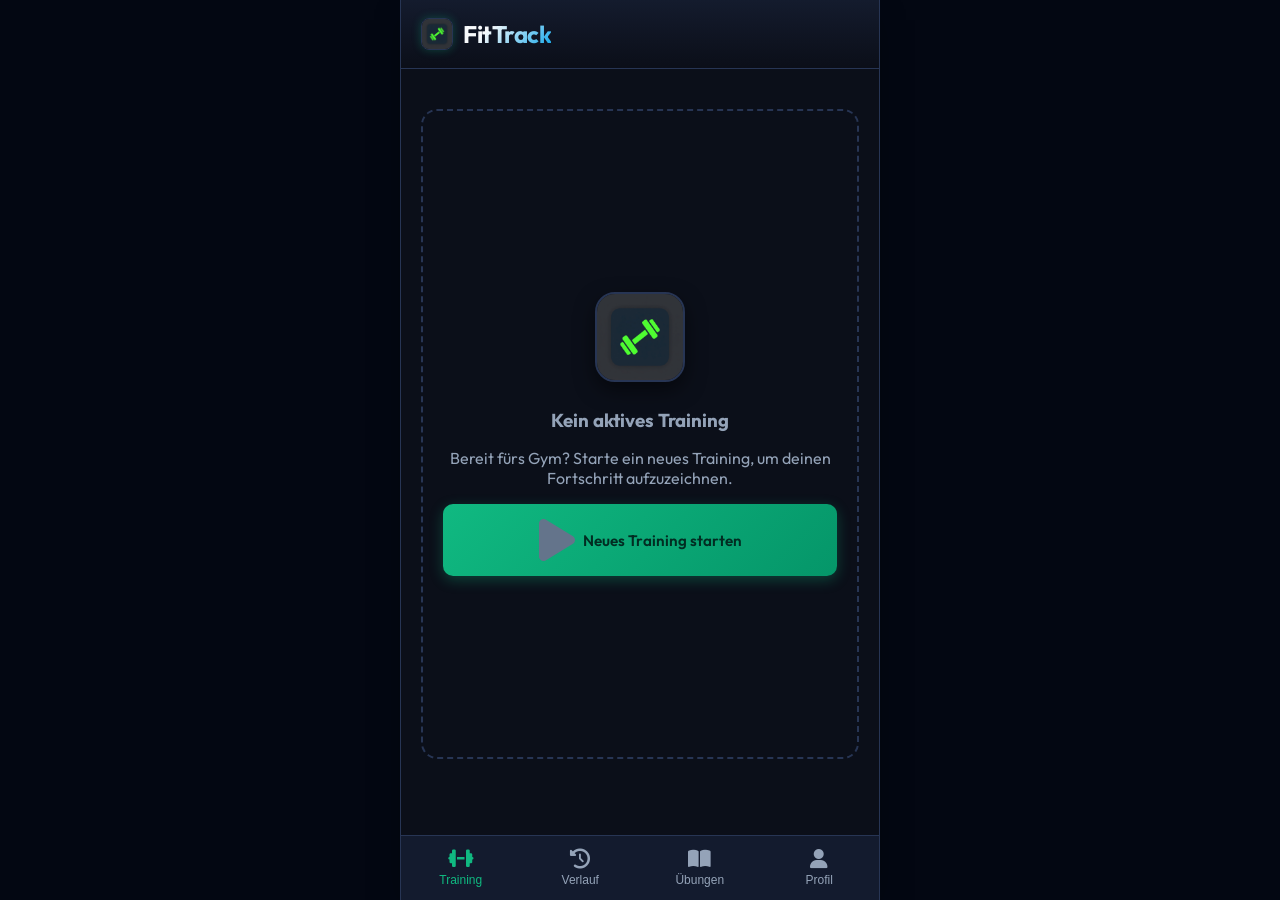
==== commit e794beac: "Fix NaN:NaN edit timer bug and implement configurable exercise measurements" ====
--- a/index.html
+++ b/index.html
@@ -37,7 +37,7 @@
         <img src="icons/icon-192.png" alt="FitTrack Logo" class="app-logo">
         <h1>FitTrack</h1>
       </div>
-      <div id="workout-timer" class="timer-badge" style="display: none;">
+      <div id="workout-timer" class="timer-badge d-none">
         <i class="fa-regular fa-clock"></i>
         <span id="timer-text">00:00</span>
       </div>
@@ -56,7 +56,7 @@
       </div>
 
       <!-- Active Workout Session UI -->
-      <div id="workout-active-ui" style="display: none;">
+      <div id="workout-active-ui" class="d-none">
         <div class="workout-header">
           <div class="workout-title-row">
             <input type="text" id="workout-name-input" value="Training" aria-label="Name des Trainings">
@@ -86,7 +86,7 @@
 
     <!-- 2. History View -->
     <main id="view-history" class="view">
-      <h2 style="font-size: 1.25rem; font-weight: 700; margin-bottom: 16px;">Trainingsverlauf</h2>
+      <h2 class="view-title">Trainingsverlauf</h2>
       
       <div id="history-empty-state" class="empty-state">
         <i class="fa-solid fa-clock-rotate-left"></i>
@@ -94,14 +94,14 @@
         <p>Deine beendeten Einheiten werden hier angezeigt. Bleib dran!</p>
       </div>
 
-      <div id="history-list" class="history-list" style="display: none;"></div>
+      <div id="history-list" class="history-list d-none"></div>
     </main>
 
     <!-- 3. Exercises Library View -->
     <main id="view-exercises" class="view">
-      <div style="display: flex; justify-content: space-between; align-items: center; margin-bottom: 16px;">
-        <h2 style="font-size: 1.25rem; font-weight: 700;">Übungsdatenbank</h2>
-        <div style="display: flex; gap: 8px;">
+      <div class="exercises-header">
+        <h2 class="view-title-no-margin">Übungsdatenbank</h2>
+        <div class="exercises-actions">
           <button id="btn-reset-default-exercises" class="btn btn-secondary btn-sm" title="Standardübungen wiederherstellen">
             <i class="fa-solid fa-arrow-rotate-left"></i> Standard
           </button>
@@ -134,10 +134,10 @@
 
     <!-- 4. Profile View -->
     <main id="view-profile" class="view">
-      <h2 style="font-size: 1.25rem; font-weight: 700; margin-bottom: 16px;">Mein Profil</h2>
+      <h2 class="view-title">Mein Profil</h2>
       
       <!-- Profile Card (Logged In) -->
-      <div id="profile-logged-in" style="display: none;">
+      <div id="profile-logged-in" class="d-none">
         <div class="profile-card">
           <div class="profile-avatar">
             <i class="fa-solid fa-user-check"></i>
@@ -147,16 +147,16 @@
             <span class="profile-status"><i class="fa-solid fa-cloud-arrow-up"></i> Cloud-Synchronisierung aktiv</span>
           </div>
         </div>
-        <button id="btn-logout" class="btn btn-danger" style="margin-top: 20px;">
+        <button id="btn-logout" class="btn btn-danger mt-20">
           <i class="fa-solid fa-right-from-bracket"></i> Abmelden
         </button>
       </div>
 
       <!-- Auth Form Card (Logged Out) -->
-      <div id="profile-logged-out" style="display: block;">
+      <div id="profile-logged-out" class="d-block">
         <div class="auth-card">
           <h3>Mit Cloud synchronisieren</h3>
-          <p style="color: var(--text-secondary); font-size: 0.88rem; margin-bottom: 20px;">
+          <p class="auth-description">
             Melde dich an, um deine Trainingseinheiten in der Cloud zu sichern und auf allen Geräten zu synchronisieren.
           </p>
 
@@ -170,11 +170,11 @@
               <input type="password" id="auth-password" class="form-input" placeholder="Mind. 6 Zeichen" required>
             </div>
             
-            <p id="auth-error-msg" style="color: var(--accent-danger); font-size: 0.85rem; margin-top: -8px; margin-bottom: 12px; display: none;"></p>
-
-            <div style="display: flex; gap: 10px;">
-              <button type="submit" id="btn-submit-login" class="btn btn-primary" style="flex: 1;">Einloggen</button>
-              <button type="button" id="btn-submit-register" class="btn btn-secondary" style="flex: 1;">Registrieren</button>
+            <p id="auth-error-msg" class="auth-error-msg"></p>
+
+            <div class="auth-buttons">
+              <button type="submit" id="btn-submit-login" class="btn btn-primary flex-1">Einloggen</button>
+              <button type="button" id="btn-submit-register" class="btn btn-secondary flex-1">Registrieren</button>
             </div>
           </form>
 
@@ -182,7 +182,7 @@
             <span>oder</span>
           </div>
 
-          <button id="btn-google-login" class="btn btn-secondary" style="width: 100%; gap: 10px;">
+          <button id="btn-google-login" class="btn btn-secondary btn-google">
             <img src="https://www.gstatic.com/firebasejs/ui/2.0.0/images/auth/google.svg" width="18" alt="Google Logo">
             Mit Google anmelden
           </button>
@@ -191,7 +191,7 @@
 
       <!-- Settings Section -->
       <div class="settings-card">
-        <h3 style="font-size: 1.15rem; font-weight: 700; margin-bottom: 16px;">Einstellungen</h3>
+        <h3 class="settings-title">Einstellungen</h3>
         
         <div class="setting-row">
           <div class="setting-info">
@@ -209,7 +209,7 @@
             <span class="setting-title">Pausen-Dauer</span>
             <span class="setting-desc">Standardzeit für den Timer</span>
           </div>
-          <select id="setting-timer-duration" class="form-select" style="width: auto; padding: 6px 30px 6px 12px; font-size: 0.9rem;">
+          <select id="setting-timer-duration" class="form-select setting-select">
             <option value="30">30 Sek.</option>
             <option value="60">60 Sek.</option>
             <option value="90">90 Sek.</option>
@@ -257,7 +257,7 @@
           <input type="text" id="modal-exercise-search-input" class="search-input" placeholder="Übung suchen...">
         </div>
       </div>
-      <div id="modal-exercises-list" class="exercises-list" style="max-height: 300px; overflow-y: auto; margin-bottom: 20px;"></div>
+      <div id="modal-exercises-list" class="exercises-list modal-exercises-list-wrapper"></div>
     </div>
   </div>
 
@@ -284,6 +284,13 @@
             <option value="Bauch">Bauch</option>
           </select>
         </div>
+        <div class="form-group">
+          <label for="custom-exercise-measurement" class="form-label">Messung nach</label>
+          <select id="custom-exercise-measurement" class="form-select" required>
+            <option value="reps">Wiederholungen &amp; Gewicht</option>
+            <option value="time">Zeit &amp; Gewicht</option>
+          </select>
+        </div>
         <div class="modal-actions">
           <button type="button" id="btn-cancel-create-exercise" class="btn btn-secondary">Abbrechen</button>
           <button type="submit" id="btn-submit-create-exercise" class="btn btn-primary">Übung erstellen</button>
@@ -297,20 +304,20 @@
 
   <!-- Custom Dialog Confirmation Modal -->
   <div id="custom-dialog-modal" class="modal">
-    <div class="modal-content" style="max-width: 320px;">
-      <div class="modal-header" style="margin-bottom: 12px;">
+    <div class="modal-content modal-content-sm">
+      <div class="modal-header mb-12">
         <h2 id="custom-dialog-title">Bestätigen</h2>
       </div>
-      <p id="custom-dialog-message" style="color: var(--text-secondary); font-size: 0.95rem; margin-bottom: 20px; line-height: 1.4;"></p>
-      <div class="modal-actions" style="margin-top: 0; gap: 10px;">
-        <button id="btn-custom-dialog-cancel" class="btn btn-secondary btn-sm" style="flex: 1; padding: 10px;">Abbrechen</button>
-        <button id="btn-custom-dialog-confirm" class="btn btn-primary btn-sm" style="flex: 1; padding: 10px;">Ja</button>
+      <p id="custom-dialog-message" class="dialog-message"></p>
+      <div class="modal-actions modal-actions-dialog">
+        <button id="btn-custom-dialog-cancel" class="btn btn-secondary btn-sm flex-1 p-10">Abbrechen</button>
+        <button id="btn-custom-dialog-confirm" class="btn btn-primary btn-sm flex-1 p-10">Ja</button>
       </div>
     </div>
   </div>
 
   <!-- Rest Timer Overlay -->
-  <div id="rest-timer-overlay" class="rest-timer-overlay" style="display: none;">
+  <div id="rest-timer-overlay" class="rest-timer-overlay d-none">
     <div class="rest-timer-content">
       <div class="rest-timer-header">
         <span id="rest-timer-title">Pause</span>
--- a/css/style.css
+++ b/css/style.css
@@ -1431,3 +1431,28 @@
   margin-top: 6px;
   font-weight: 600;
 }
+
+/* Extracted Utility Classes */
+.view-title { font-size: 1.25rem; font-weight: 700; margin-bottom: 16px; }
+.view-title-no-margin { font-size: 1.25rem; font-weight: 700; }
+.settings-title { font-size: 1.15rem; font-weight: 700; margin-bottom: 16px; }
+
+.d-none { display: none !important; }
+.d-block { display: block !important; }
+.flex-1 { flex: 1; }
+
+.mb-12 { margin-bottom: 12px; }
+.mt-20 { margin-top: 20px; }
+.p-10 { padding: 10px; }
+
+.exercises-header { display: flex; justify-content: space-between; align-items: center; margin-bottom: 16px; }
+.exercises-actions { display: flex; gap: 8px; }
+.auth-description { color: var(--text-secondary); font-size: 0.88rem; margin-bottom: 20px; }
+.auth-error-msg { color: var(--accent-danger); font-size: 0.85rem; margin-top: -8px; margin-bottom: 12px; display: none; }
+.auth-buttons { display: flex; gap: 10px; }
+.btn-google { width: 100%; gap: 10px; }
+.setting-select { width: auto; padding: 6px 30px 6px 12px; font-size: 0.9rem; }
+.modal-exercises-list-wrapper { max-height: 300px; overflow-y: auto; margin-bottom: 20px; }
+.modal-content-sm { max-width: 320px; }
+.dialog-message { color: var(--text-secondary); font-size: 0.95rem; margin-bottom: 20px; line-height: 1.4; }
+.modal-actions-dialog { margin-top: 0; gap: 10px; }
